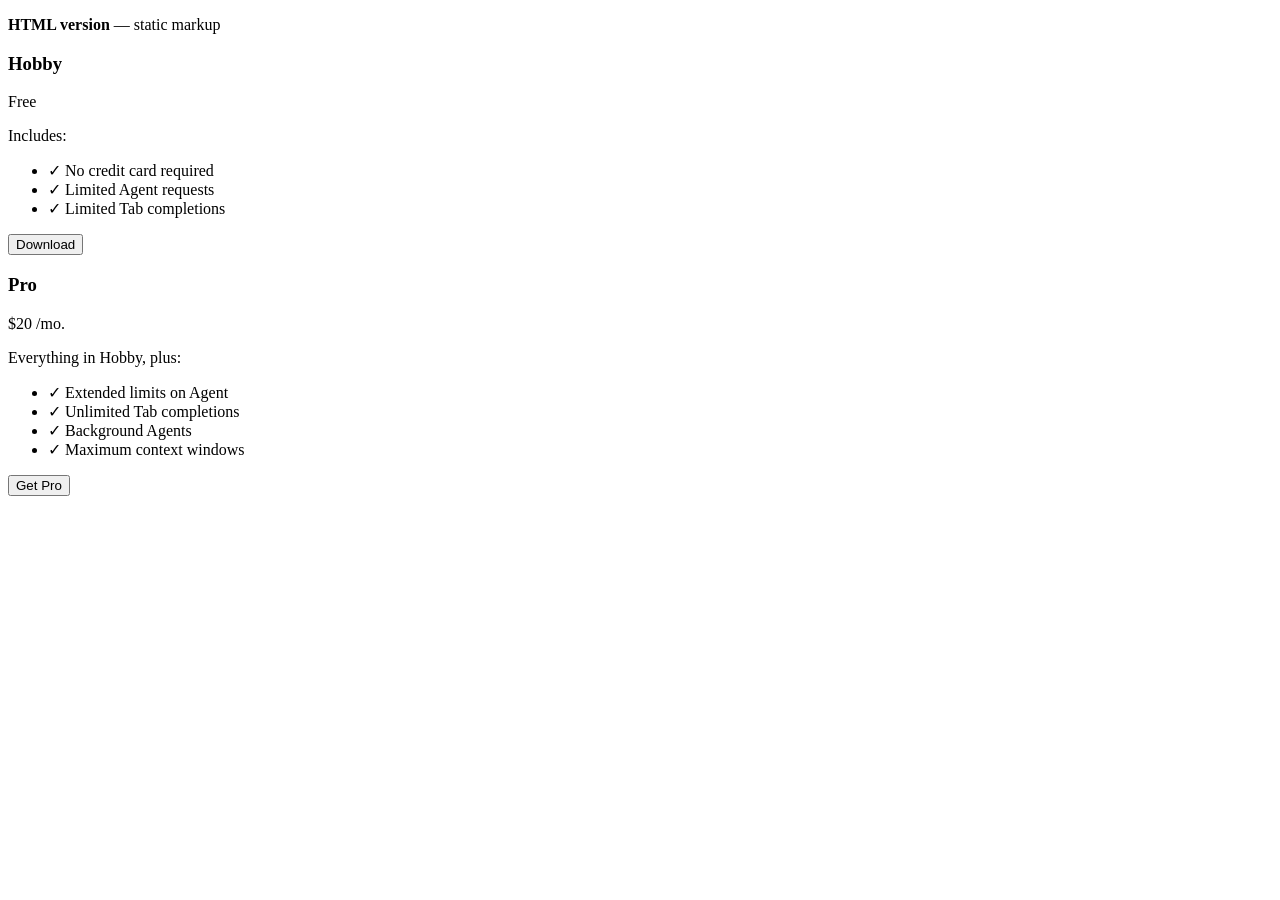
==== index.html @ f598defc "Initial commit" ====
<!DOCTYPE html>
<html lang="en">
<head>
    <meta charset="UTF-8">
    <meta name="viewport" content="width=device-width, initial-scale=1.0">
    <title>Pricing Plans — HTML version</title>
    <link rel="preconnect" href="https://fonts.googleapis.com">
    <link rel="preconnect" href="https://fonts.gstatic.com" crossorigin>
    <link href="https://fonts.googleapis.com/css2?family=Inter:wght@400;500;600;700&display=swap" rel="stylesheet">
    <link rel="stylesheet" href="styles.css">
</head>
<body>
    <p class="page-label"><strong>HTML version</strong> — static markup</p>
    <div class="cards-container">
        <div class="card">
            <div class="card-top">
                <h3 class="card-title">Hobby</h3>
                <p class="card-price">
                    <span class="card-price-amount">Free</span>
                </p>
                <div class="card-content">
                    <p class="includes-text">Includes:</p>
                    <ul class="features-list">
                        <li>
                            <span class="checkmark">✓</span>
                            No credit card required
                        </li>
                        <li>
                            <span class="checkmark">✓</span>
                            Limited Agent requests
                        </li>
                        <li>
                            <span class="checkmark">✓</span>
                            Limited Tab completions
                        </li>
                    </ul>
                </div>
            </div>
            <button class="download-button secondary">Download</button>
        </div>
        <div class="card">
            <div class="card-top">
                <h3 class="card-title">Pro</h3>
                <p class="card-price">
                    <span class="card-price-amount">$20</span>
                    <span class="card-price-period">/mo.</span>
                </p>
                <div class="card-content">
                    <p class="includes-text">Everything in Hobby, plus:</p>
                    <ul class="features-list">
                        <li>
                            <span class="checkmark">✓</span>
                            Extended limits on Agent
                        </li>
                        <li>
                            <span class="checkmark">✓</span>
                            Unlimited Tab completions
                        </li>
                        <li>
                            <span class="checkmark">✓</span>
                            Background Agents
                        </li>
                        <li>
                            <span class="checkmark">✓</span>
                            Maximum context windows
                        </li>
                    </ul>
                </div>
            </div>
            <button class="download-button primary">Get Pro</button>
        </div>
    </div>
</body>
</html>
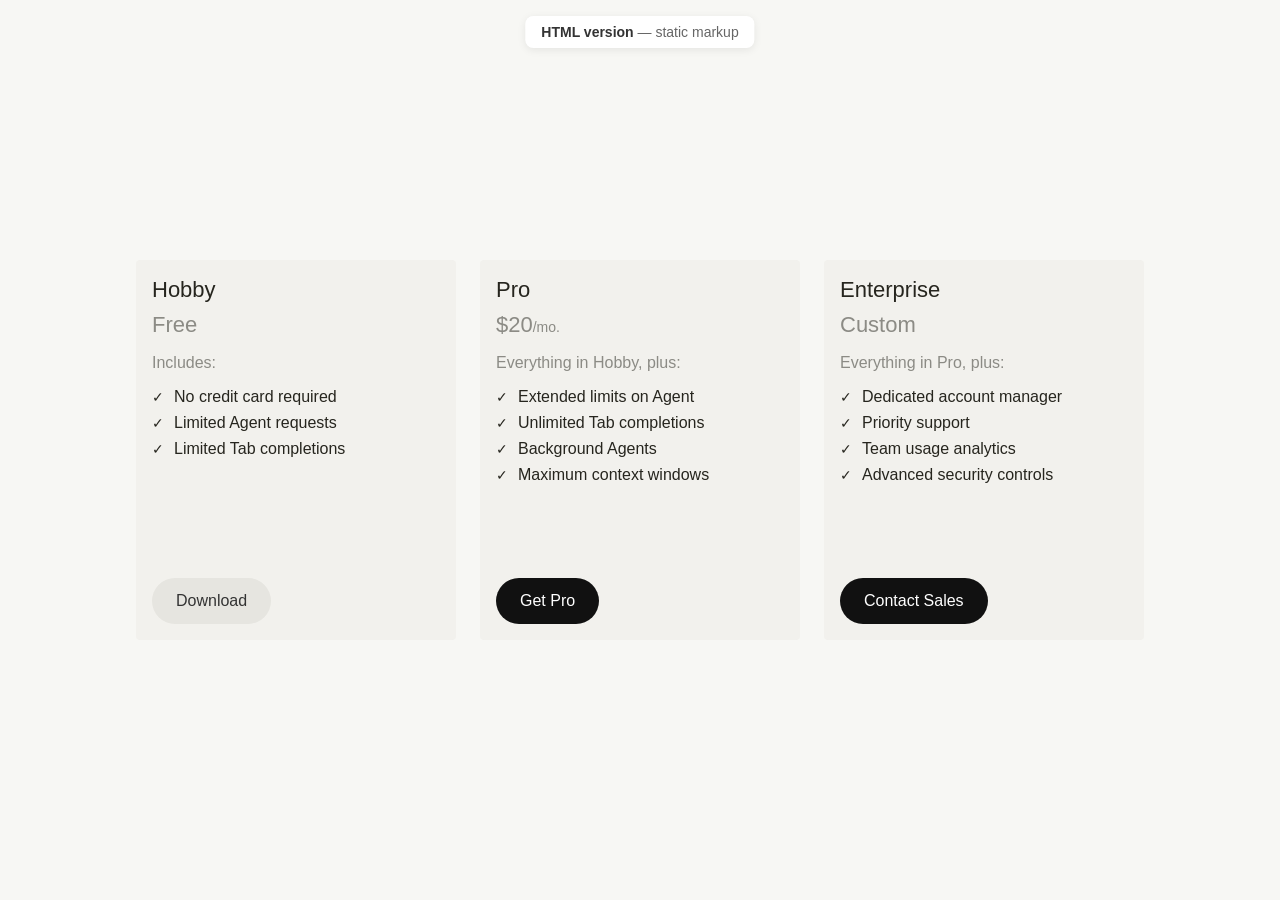
==== commit 0e001cf2: "Added comments and a card We have added an enterprise card to the file and comments to help us under" ====
--- a/index.html
+++ b/index.html
@@ -1,23 +1,37 @@
 <!DOCTYPE html>
 <html lang="en">
 <head>
+    <!-- Meta: character encoding and responsive viewport setup -->
     <meta charset="UTF-8">
     <meta name="viewport" content="width=device-width, initial-scale=1.0">
+
+    <!-- Document title shown in the browser tab -->
     <title>Pricing Plans — HTML version</title>
+
+    <!-- External font loading (Google Fonts: Inter) -->
     <link rel="preconnect" href="https://fonts.googleapis.com">
     <link rel="preconnect" href="https://fonts.gstatic.com" crossorigin>
     <link href="https://fonts.googleapis.com/css2?family=Inter:wght@400;500;600;700&display=swap" rel="stylesheet">
+
+    <!-- Project stylesheet -->
     <link rel="stylesheet" href="styles.css">
 </head>
 <body>
+    <!-- Small top label to indicate this static HTML variant -->
     <p class="page-label"><strong>HTML version</strong> — static markup</p>
+
+    <!-- Pricing cards wrapper -->
     <div class="cards-container">
+        <!-- Card 1: Hobby plan -->
         <div class="card">
+            <!-- Card header and feature summary -->
             <div class="card-top">
                 <h3 class="card-title">Hobby</h3>
                 <p class="card-price">
                     <span class="card-price-amount">Free</span>
                 </p>
+
+                <!-- Plan include list -->
                 <div class="card-content">
                     <p class="includes-text">Includes:</p>
                     <ul class="features-list">
@@ -36,15 +50,21 @@
                     </ul>
                 </div>
             </div>
+            <!-- Plan action -->
             <button class="download-button secondary">Download</button>
         </div>
+
+        <!-- Card 2: Pro plan -->
         <div class="card">
+            <!-- Card header and feature summary -->
             <div class="card-top">
                 <h3 class="card-title">Pro</h3>
                 <p class="card-price">
                     <span class="card-price-amount">$20</span>
                     <span class="card-price-period">/mo.</span>
                 </p>
+
+                <!-- Plan include list -->
                 <div class="card-content">
                     <p class="includes-text">Everything in Hobby, plus:</p>
                     <ul class="features-list">
@@ -67,7 +87,44 @@
                     </ul>
                 </div>
             </div>
+            <!-- Primary conversion action -->
             <button class="download-button primary">Get Pro</button>
+        </div>
+
+        <!-- Card 3: Enterprise plan -->
+        <div class="card">
+            <!-- Card header and feature summary -->
+            <div class="card-top">
+                <h3 class="card-title">Enterprise</h3>
+                <p class="card-price">
+                    <span class="card-price-amount">Custom</span>
+                </p>
+
+                <!-- Plan include list -->
+                <div class="card-content">
+                    <p class="includes-text">Everything in Pro, plus:</p>
+                    <ul class="features-list">
+                        <li>
+                            <span class="checkmark">✓</span>
+                            Dedicated account manager
+                        </li>
+                        <li>
+                            <span class="checkmark">✓</span>
+                            Priority support
+                        </li>
+                        <li>
+                            <span class="checkmark">✓</span>
+                            Team usage analytics
+                        </li>
+                        <li>
+                            <span class="checkmark">✓</span>
+                            Advanced security controls
+                        </li>
+                    </ul>
+                </div>
+            </div>
+            <!-- Enterprise conversion action -->
+            <button class="download-button primary">Contact Sales</button>
         </div>
     </div>
 </body>
